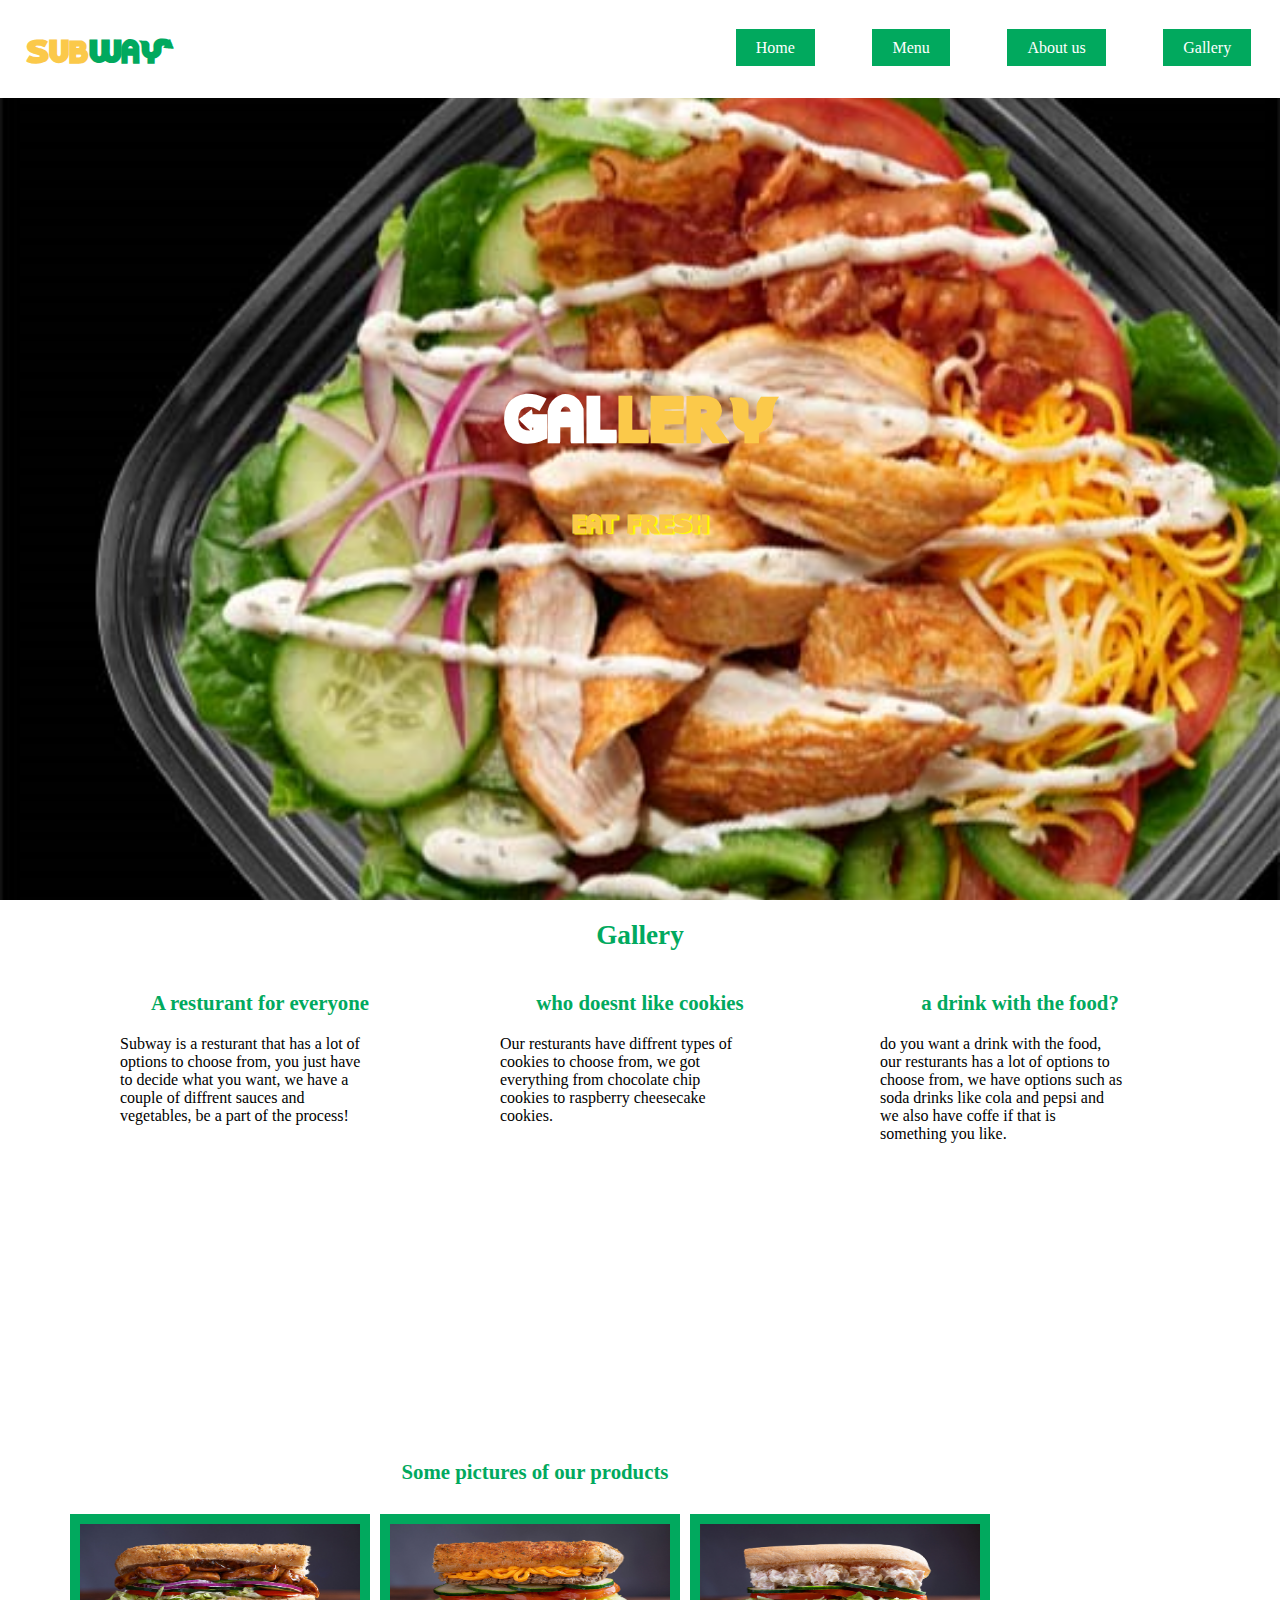
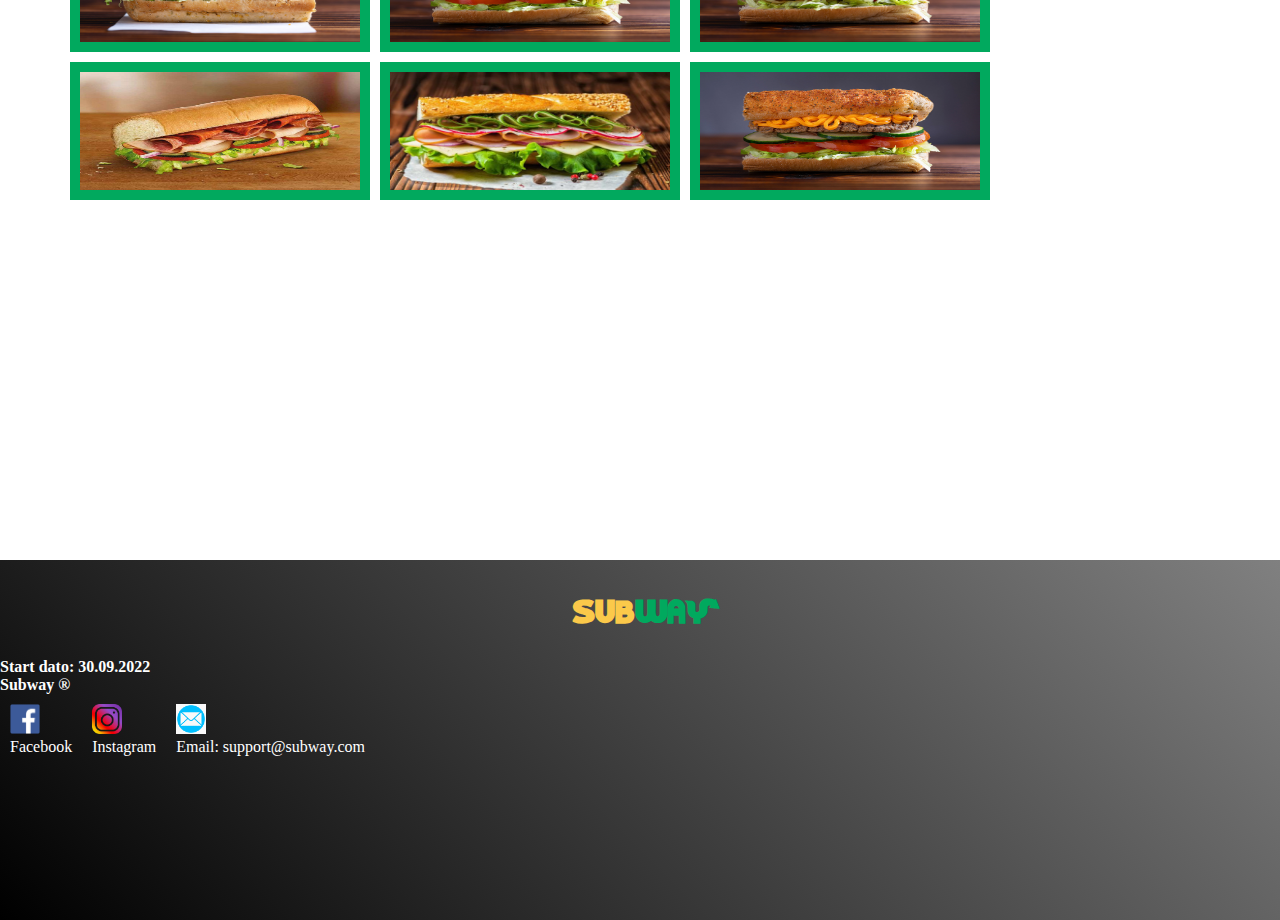
==== mywebsiteproject/gallery.html @ fc6159b9 "Add files via upload" ====
<!DOCTYPE html>
<html>
   <head>
      <title>Gallery</title>
      <link rel="stylesheet" href="assets/css/Style.css">
      <meta charset="UTF-8">
      <meta name="description" content="Websitehomepage">
      <meta name="viewport" content="width=device-width, initial-scale=1.0">
      <link rel="icon" type="image/x-icon" href="assets/images/favicons/favicon.ico">
   </head>
   <body>
      <header class="gallery_Header header">
         <nav>
            <div class="navigation">
               <h3 class="TitleLogo"><span>sub</span><span>waY</span></h3>
               <!-- test-->
               <input id="menu-toggle" type="checkbox">
               <label for="menu-toggle" class="hamburger_container">
               <span class="hamburger">
               </span>
               </label>
               <!--end of test-->
               <ul class="expandable">
                  <li><a href="index.html"><span class="nav_link">Home</span></a></li>
                  <li><a href="produkt.html"><span class="nav_link">Menu</span></a></li>
                  <li><a href="omOss.html"><span class="nav_link">About us</span></a></li>
                  <li><a href="gallery.html"><span class="nav_link">Gallery</span></a></li>
               </ul>
            </div>
         </nav>
         <h1 class="heading-title">
            <span class="heading-title_logo"><span>Gal</span><span>lery</span></span>
            <br>
            <span>Eat Fresh</span>
         </h1>
      </header>
      
      <main>
         <section class="smallSection">
            <h3 class="Paragraph_title_medium">Gallery</h3>
            <div class="grid_container_small">
               <article>
                  <h3 class="Paragraph_title_small ">A resturant for everyone</h3>
                  <p class="Paragraph_text_small">
                     Subway is a resturant that has a lot of options to choose from, you just have to decide what you want, we have a couple of diffrent sauces and vegetables, be a part of the process!
                  </p>
               </article>
               <article>
                  <h3 class="Paragraph_title_small ">who doesnt like cookies</h3>
                  <p class="Paragraph_text_small">
                    Our resturants have diffrent types of cookies to choose from, we got everything from chocolate chip cookies to raspberry cheesecake cookies.
                  </p>
               </article>
               <article>
                  <h3 class="Paragraph_title_small ">a drink with the food?</h3>
                  <p class="Paragraph_text_small">
                     do you want a drink with the food, our resturants has a lot of options to choose from, we have options such as soda drinks like cola and pepsi and we also have coffe if that is something you like.
                  </p>
               </article>
            </div>
         </section>
         <section class="smallSection grid_section">
            <h3 class="Paragraph_title_small">Some pictures of our products</h3>
            <div class="grid_container_small ">
               <img src="./assets/images/gallery_img_1.jpg" alt="" class="grid_container_small_img gallery">
               <img src="./assets/images/gallery_img_2.jpg" alt="" class="grid_container_small_img gallery">
               <img src="./assets/images/gallery_img_3.jpg" alt="" class="grid_container_small_img gallery">
               <img src="./assets/images/gallery_img_4.jpg" alt="" class="grid_container_small_img gallery">
               <img src="./assets/images/gallery_img_5.jpg" alt="" class="grid_container_small_img gallery">
               <img src="./assets/images/gallery_img_6.jpg" alt="" class="grid_container_small_img gallery">
            </div>
         </section>
      </main>
  
      <footer class="footer">
      	<h3 class="TitleLogo"><span>sub</span><span>waY</span></h3>
         <p class="footer_text">Start dato: 30.09.2022 </p>
         <p class="footer_text">Subway &#174;</p>
          <aside>
               <ul class="social_media-list">
                  <li class="social_media-list-item"><img src="./assets/images/facebook_logo.png" alt="facebook_logo">
                     <a href="https://www.facebook.com/subway/" class="social_media-list_link contact">
                     <br>
                     <span>Facebook</span>
                     </a>
                  </li>
                  <li class="social_media-list-item"><img src="./assets/images/Instagram-Icon.png" alt="Instagram_logo">
                     <a href="https://www.instagram.com/subway_ukireland/?hl=en" class="social_media-list_link contact">
                     <br>
                     <span>Instagram</span>
                     </a>
                  </li>
                  <li class="social_media-list-item"><img src="./assets/images/email_logo.png" alt="email_logo">
                     <a href="mailto:support@subway.com" class="contact social_media-list_link">
                     <br>
                     <span>Email: support@subway.com</span>
                     </a>
                  </li>
               </ul>
            </aside>
      </footer>
   </body>
</html>
---- mywebsiteproject/assets/css/Style.css ----
/*start of Website General Style layout*/
*,*::before,*::after{
    margin: 0px;
    padding: 0px;
    box-sizing: border-box;
}
/*css variables*/
:root{
--color-green: rgba(1,169,94,0.5);
--color-yellow: rgba(251,201,74,0.5);
--color-green-Dark: rgb(1,169,94);
--color-yellow-Dark: rgb(251,201,74);
--background-size: cover;
--background-position: center;
}
/*website components*/
/*image with faded text*/
.faded_image_container {
  position: relative;
  width: 100%;
  left: 10%;
  margin: 13px;
  float: left;
  height: 161px;
  padding: 10px;
}
.faded_image {
  display: block;
  width: 100%;
  height: 149px;
}
.faded_image_text_overlay {
  position: absolute;
  top: 0;
  bottom: 0;
  left: 0;
  right: 0;
  height: 100%;
  width: 100%;
  opacity: 0;
  transition: .5s ease;
  background-color: var(--color-green-Dark);
}
.faded_image_container:hover .faded_image_text_overlay {
  opacity: 1;
}
.faded_image_text {
  color: var(--color-yellow-Dark);
  font-size: 20px;
  position: absolute;
  top: 50%;
  left: 50%;
  -webkit-transform: translate(-50%, -50%);
  -ms-transform: translate(-50%, -50%);
  transform: translate(-50%, -50%);
  text-align: center;
}
/*social media list*/
.social_media-list-item{
    float: left;
    margin: 10px;
    list-style: none;
}
.social_media-list-item>img{
    width: 30px;
}
.social_media-list_link:focus{
color: var(--color-green-Dark) !important;
}
/*end of styles for social media list*/
/*table design*/
table{
    border-collapse: collapse;
    margin: 15px 414px;
    font-size: 0.9em;
    min-width: 360px;
    border-radius: 5px 5px 0 0;
    border: 5px solid var(--color-green-Dark);
}
table thead tr{
background-color: var(--color-green-Dark);
color: var(--color-yellow-Dark);
text-align: left;
font-weight: bold;
}
table th,table td{
    padding: 4px 9px;
}
table tbody>tr{
    border-bottom: 2px solid var(--color-yellow-Dark);
}
.table_section{
    display: table;
    }
/*end of styles for table*/
/*
grid_containers
*/
.grid_container_small{
display: grid;
grid-template-columns: repeat(3, 1fr);
margin: 0px 70px;
}
.grid_container_small_img{
    height: 138px;
    width: 138px;
   margin-left: 50px;
}
.meny_grid {
    display: grid;
    grid-template-columns: repeat(3,1fr);
}
.gallery{
    margin:10px 10px 0 0;width: 300px;position: relative;border: 10px solid var(--color-green-Dark);}
/*custome font-styles*/
h3.Paragraph_title_small {
    color: var(--color-green-Dark);
    text-align: center;
    padding: 20px;
    font-size: 1.3em;
}
h3.Paragraph_title_extra-small {
    color: var(--color-green-Dark);
    text-align: center;
    padding: 20px;
    font-size: 0.9em;
}
h3.Paragraph_title_medium{
    font-size: 1.7em;
      color: var(--color-green-Dark);
    text-align: center;
    padding: 20px;
}
p.Paragraph_text_small {
    inline-size: 246px;
    margin-left: 50px;
}
.heading-title{
    text-align: center;
    position: relative;
     font-size: 5em;
     top: 30%;
}
.heading-title-gradient{
    text-align: center;
    position: relative;
     font-size: 5em;
     top: 30%;
}
.heading-title_logo>span:first-child{
    color: white;
}
.heading-title_logo>span:last-child{
    color: var(--color-yellow-Dark);
}
.heading-title>span:first-child{
    position: relative;
    animation: leftanimation 5s;
    transition: all 0.5s;
     font-family:SubWayFont;
}
.heading-title>p>span:first-child{
font-family: SubWayFont;
 position: relative;
 font-size: 0.5em;
  animation: rightanimation 5s;
  font-size: 40%;
  color:white;
 text-shadow: 2px 1px 1px yellow;
font-size: 0.6em;
}
.heading-title>p>span:last-child{
font-family: SubWayFont;
 position: relative;
 font-size: 0.5em;
  animation: rightanimation 5s;
  font-size: 40%;
  color: var(--color-yellow-Dark);
 text-shadow: 2px 1px 1px yellow;
font-size: 0.6em;
}
.heading-title>span:last-child{
    font-family: SubWayFont;
    position: relative;
    font-size: 0.5em;
    animation: rightanimation 5s;
    font-size: 40%;
    color: var(--color-yellow-Dark);
    text-shadow: 2px 1px 1px yellow;
}
.gradient_text_small>span:first-child{
    font-family: SubWayFont;
 position: relative;
 font-size: 0.5em;
  font-size: 40%;
  color:white;
 text-shadow: 2px 1px 1px yellow;
font-size: 0.6em;
 animation:opacity_animation_text 5s ;
}
.gradient_text_small>span:last-child{
    font-family: SubWayFont;
 position: relative;
 font-size: 0.5em;
  font-size: 40%;
  color:var(--color-yellow-Dark);
 text-shadow: 2px 1px 1px yellow;
font-size: 0.6em;
 animation:opacity_animation_text 5s ;
}
.gradient_text_big{
    animation:opacity_animation_text 5s ;
}
.gradient_text_big>span:first-child{
    color: white;
}
.gradient_text_big>span:last-child{
    color: var(--color-yellow-Dark);
    font-family: SubWayFont;
}
.gradient_text_big>span:first-child{
    position: relative;
    animation:opacity_animation_text 5s ;
    transition: all 0.5s;
     font-family:SubWayFont;
}
.gradient_text_small{
    font-size: 0.7em;
}
.TitleLogo{
    font-size: 2.5rem;
    font-family: SubWayFont;
    padding: 2%;
    text-align: center;
}
.TitleLogo>span:first-child{
    color: var(--color-yellow-Dark);
}
.TitleLogo>span:last-child{
    color: var(--color-green-Dark);
}
/*Header*/
/*header general styling*/
/*header homepage styles*/
header.Home_Header{
   background:url('../images/BKG.jpg');
}
header.Aboutus_Header{
   background:url('../images/background.jpg');
}
header.gallery_Header{
   background:url('../images/background_image3.png');
}
header.menu_Header{
   background:url('../images/subway-wrap.jpg');
}
header.header{
height: 100vh;
background-size: var(--background-size);
background-position: var(--background-position);
}
/* end of header section styles */
/*Sections*/
/* defining the height of sections used in the website */
.smallSection{
    height: 60vh;
    display: block;
}
.BigSection{
    height: 80vh;
}
.Home_about_section{
    height: 65vh;
}
.grid_section{
    display: table;
    height: 80vh;
}
.footer{
    height: 40vh;
    background:linear-gradient(45deg,black,grey) ;
}
.footer_text{
    color: white;
    font-weight: bold;
}

/*end of section styles*/
/*Animations*/
@keyframes leftanimation{
    0%{
        left: -30%;
        opacity: 0;
    }
    50%{
        left: 10%;
        opacity: 0.7;
    }
    100%{
        left: 0%;
        opacity: 1;
    }
}
@keyframes rightanimation{  
    0%{
        left: 30%;
        opacity: 0;
    }
    50%{
        left: 10%;
        opacity: 0.7;
    }
    100%{
        left: 0%;
        opacity: 1;
    }
}
@keyframes opacity_animation_text{  
    0%{
        opacity: 0;
        visibility: hidden;
    }
    50%{
       opacity: 0.8;
       visibility: visible;
    }
    100%{
        opacity: 1;
        visibility: visible;
    }
}
/*end of animations part*/
/*fonts*/
@font-face {
  font-family: "SubWayFont";
  src:  url('../fonts/Subway.ttf')  format('truetype'),  url('../fonts/Subway.ttf')  format('truetype');
}
/*end of animations part*/
/*navigation*/
/* pc styles */


.navigation>nav a{
    color: white;
    text-transform: uppercase;
}
.navigation {
    margin: 0 auto;
    display: flex;
    justify-content: space-between;
    background: white;
}
.nav_link {
    background-color: #01a95e;
    padding: 10px 20px;
    color: white;
}
ul.expandable>li a{
    text-decoration: none;
}
.nav_link:hover {
    background-color: #08a950;
    color: var(--color-yellow-Dark);
}
.navigation ul {
    list-style: none;
    display: flex;
    padding: 0;
}
.navigation ul>li {
    margin: 1.8em;
    position: relative;
    top: 10px;
}

.contact{
    color: white;
    text-decoration: none;
}
.navigation nav a {
    text-decoration: none;
}
.navigation nav a:hover,:focus {
    color: yellow;
}
.hamburger_container{
    visibility: hidden;
    opacity: 0;
  }
#menu-toggle{
display: none;
}
/*end of styles for pc*/
/*styles for mobile responsivness in the website*/
@media screen and  (max-width: 480px) {
    /*components*/
    /*faded image_component*/
    .faded_image_container {
        position: relative;
        width: 50%;
    }
    /*table*/
    table{
    border-collapse: collapse;
    font-size: 0.9em;
    min-width: 360px;
    border-radius: 5px 5px 0 0;
    margin: 0px;
}
   .heading-title {
    top: 65px;
    font-size: 4em;
  }
   .heading-title-gradient {
    top: 65px;
    font-size: 4em;
  }
  .navigation{
    flex-direction: column;
    align-items: center;
  }
  .navigation ul{
    flex-direction: column;
  }
  .navigation ul>li{
    top: 0px;
  }
  .header{
    height: 120vh;
  }
 .hamburger_container{
    visibility: visible;
    opacity: 1;
    position: relative;
    width: 30px;
    height: 30px;
    color: var(--color-green-Dark);
    display: block;
    border: 2px solid;
    background: var(--color-yellow-Dark);
    text-align: center;
    left: 140px;
    bottom: 40px;
  }
.hamburger_container::after {
    display: block;
    content: '\2630';
    font-size: 1.2em;
    position: relative;
    bottom: 1px;
}
#menu-toggle:checked + .hamburger_container::after{
     content: 'X';
}           
ul.expandable{
    visibility: hidden;
    display: none;
}
#menu-toggle:checked ~  ul.expandable {
    visibility: visible;
    display: flex;
}
.grid_container_small{
display: grid;
grid-template-columns: repeat(1, 1fr);
margin: 10px;

}
.grid_container_small>article{
    margin: 20px 0 13px 0;
    width: 350px;
}
.meny_grid {grid-template-columns: repeat(1,1fr);}
.smallSection{
    display: inline-table;
  }
.Home_about_section{
    height: 60vh;
}
.table_section{
    height: 60vh !important;
    }                
}

/*end of phone general styles for website */
/*End of Website General Style layout*/
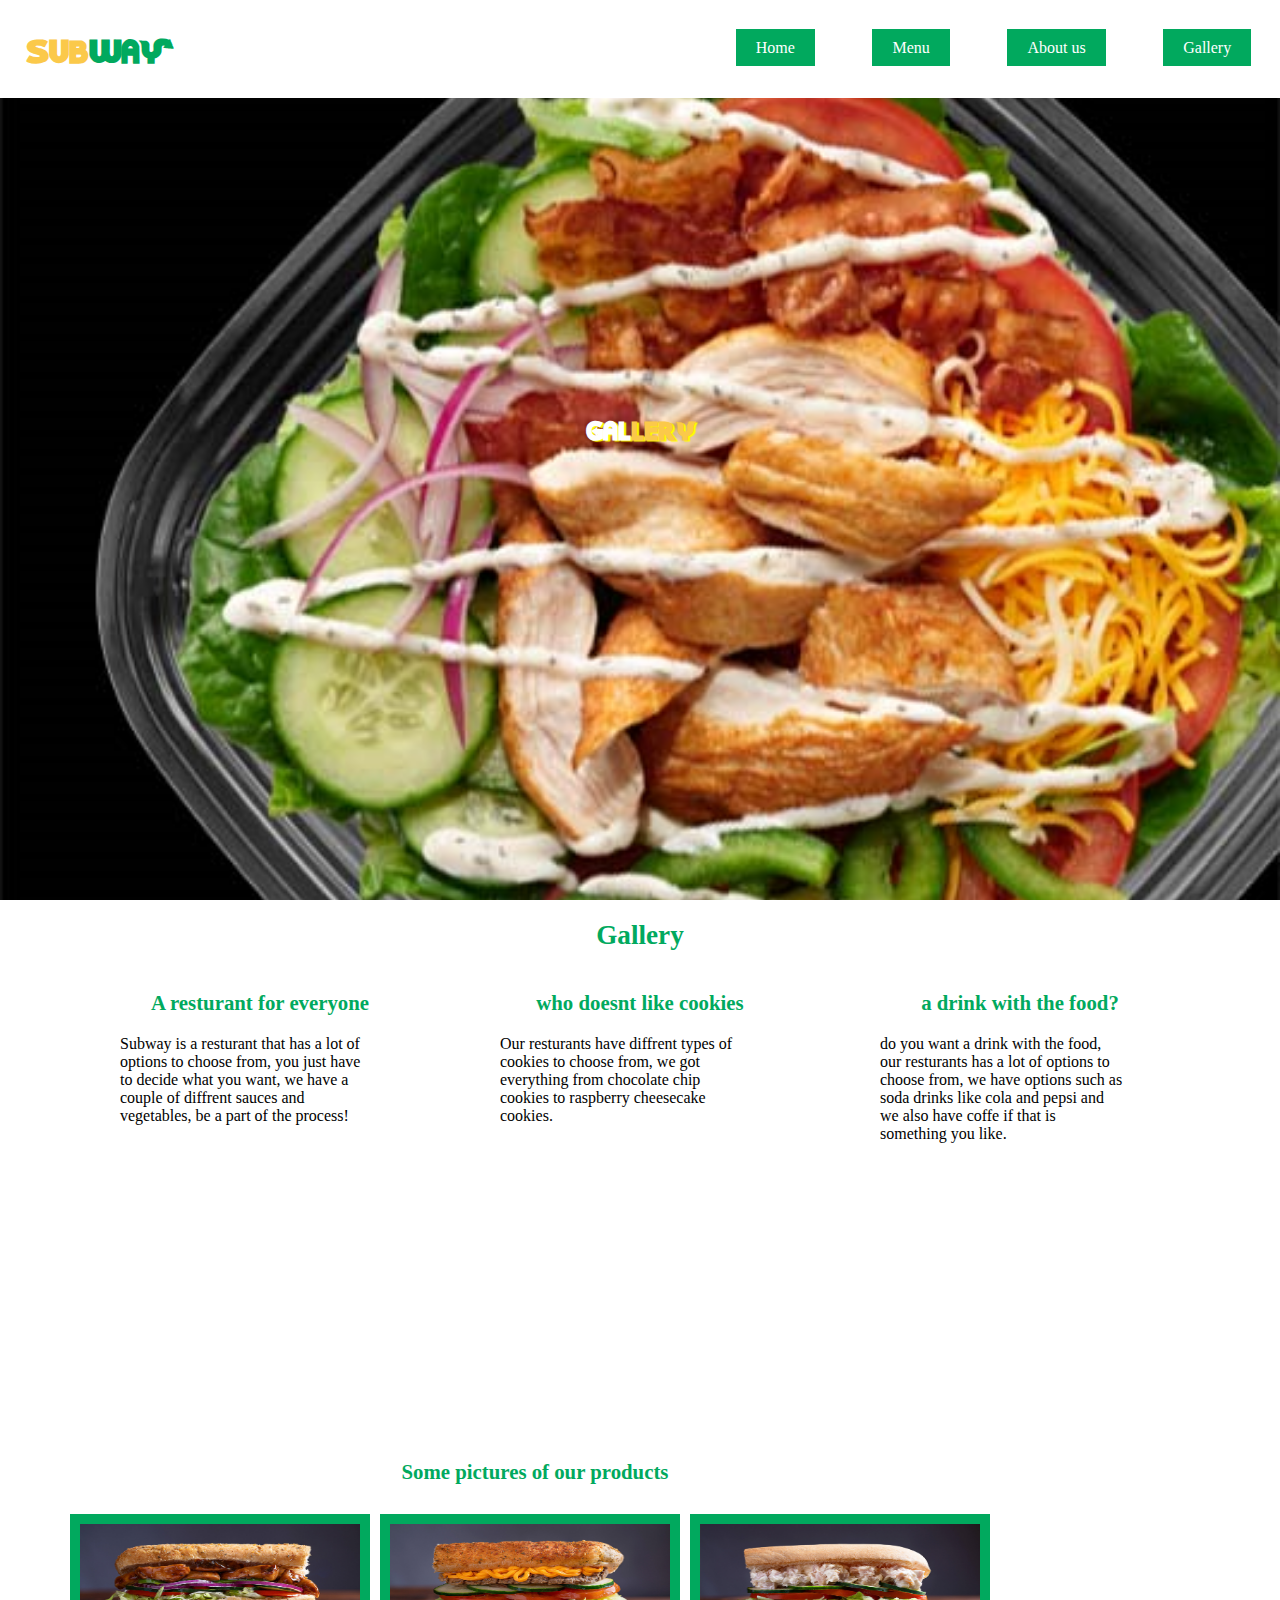
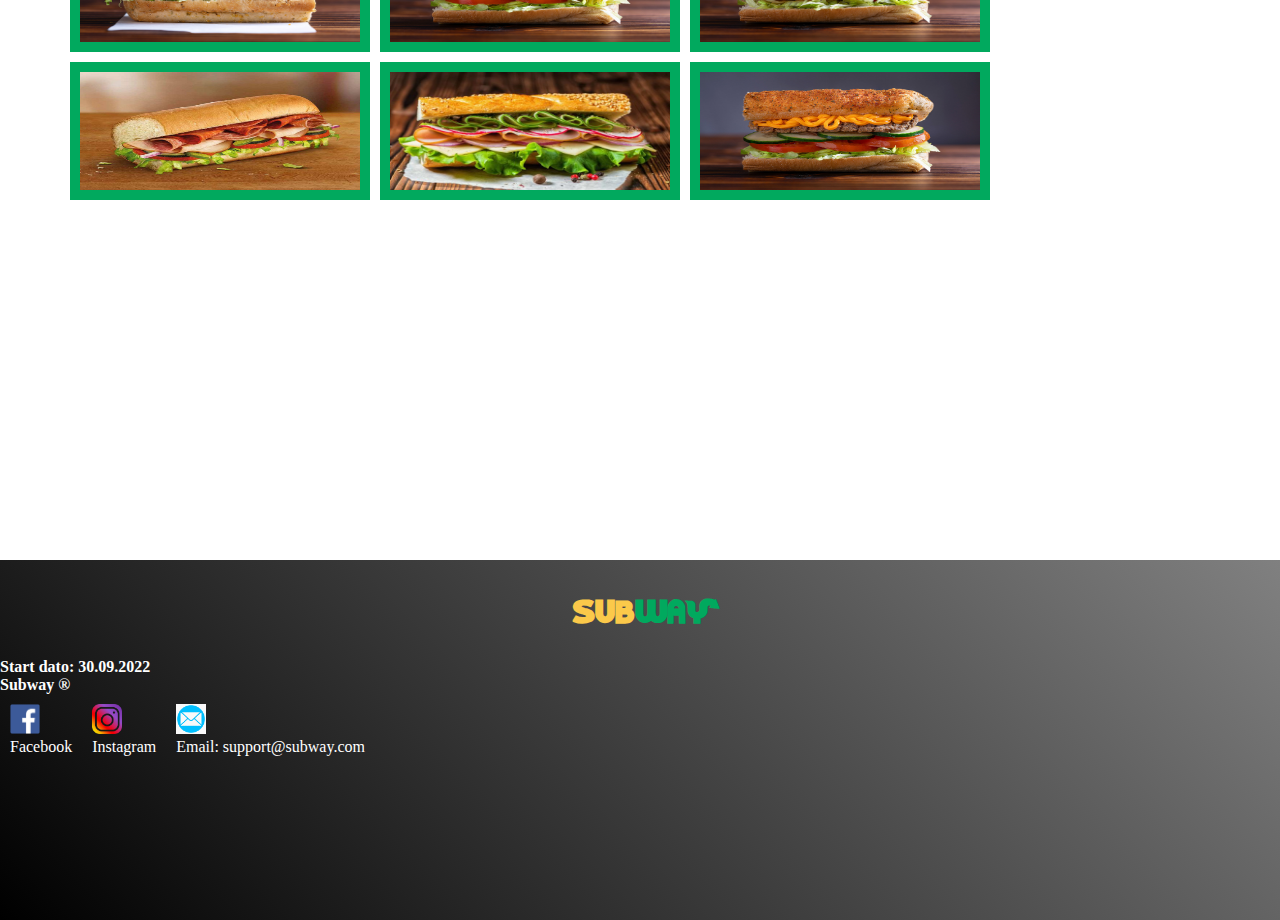
==== commit 7c276885: "Update gallery.html" ====
--- a/mywebsiteproject/gallery.html
+++ b/mywebsiteproject/gallery.html
@@ -30,8 +30,6 @@
          </nav>
          <h1 class="heading-title">
             <span class="heading-title_logo"><span>Gal</span><span>lery</span></span>
-            <br>
-            <span>Eat Fresh</span>
          </h1>
       </header>
       
@@ -100,4 +98,4 @@
             </aside>
       </footer>
    </body>
-</html>+</html>
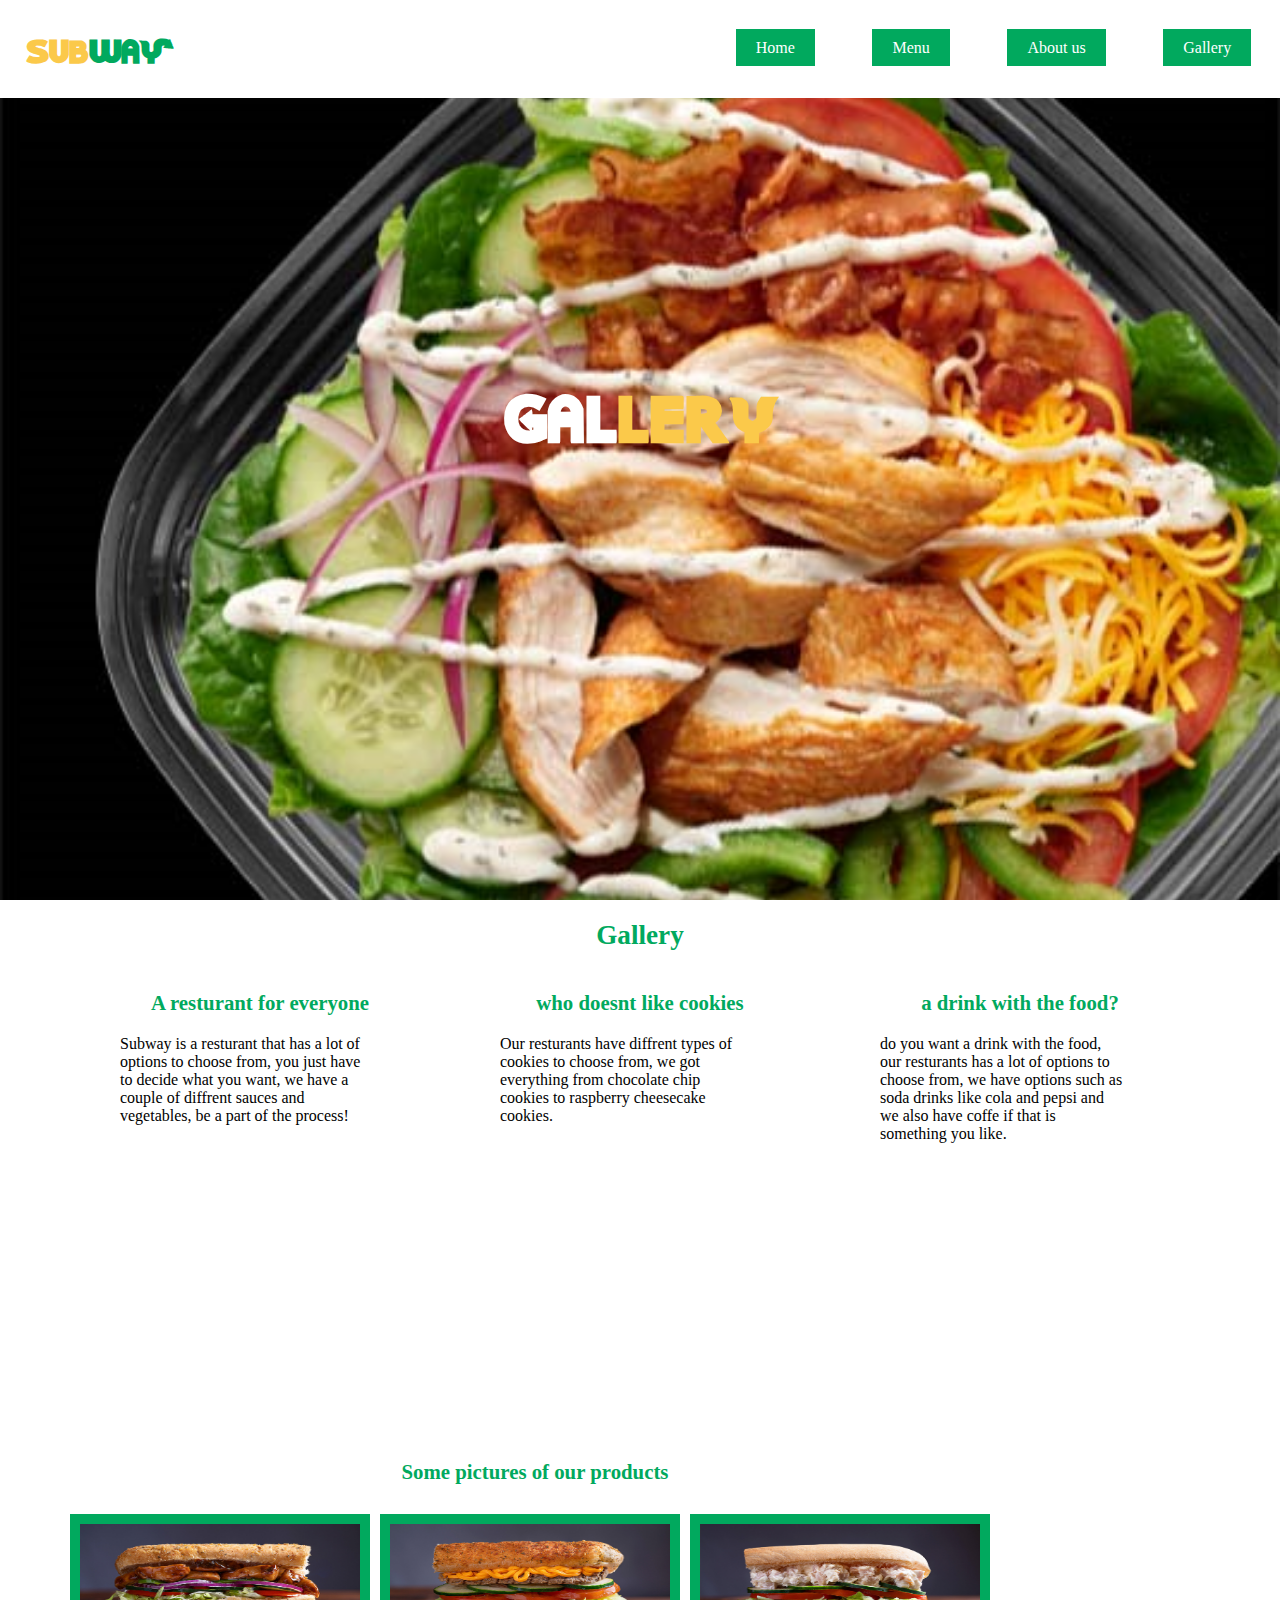
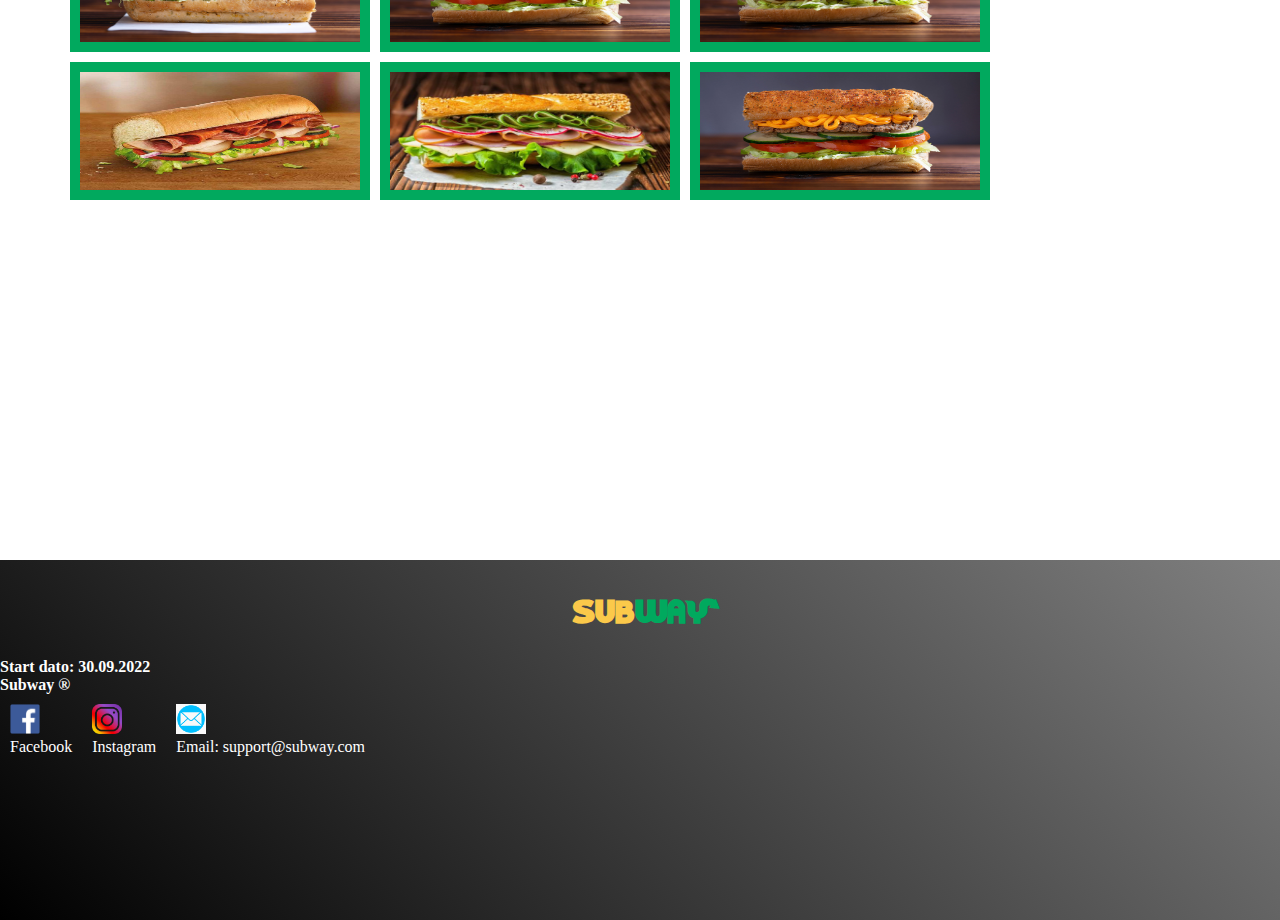
==== commit 97e5066c: "Update gallery.html" ====
--- a/mywebsiteproject/gallery.html
+++ b/mywebsiteproject/gallery.html
@@ -1,5 +1,5 @@
 <!DOCTYPE html>
-<html>
+<html lang="en">
    <head>
       <title>Gallery</title>
       <link rel="stylesheet" href="assets/css/Style.css">
@@ -30,6 +30,7 @@
          </nav>
          <h1 class="heading-title">
             <span class="heading-title_logo"><span>Gal</span><span>lery</span></span>
+            <br>
          </h1>
       </header>
       
